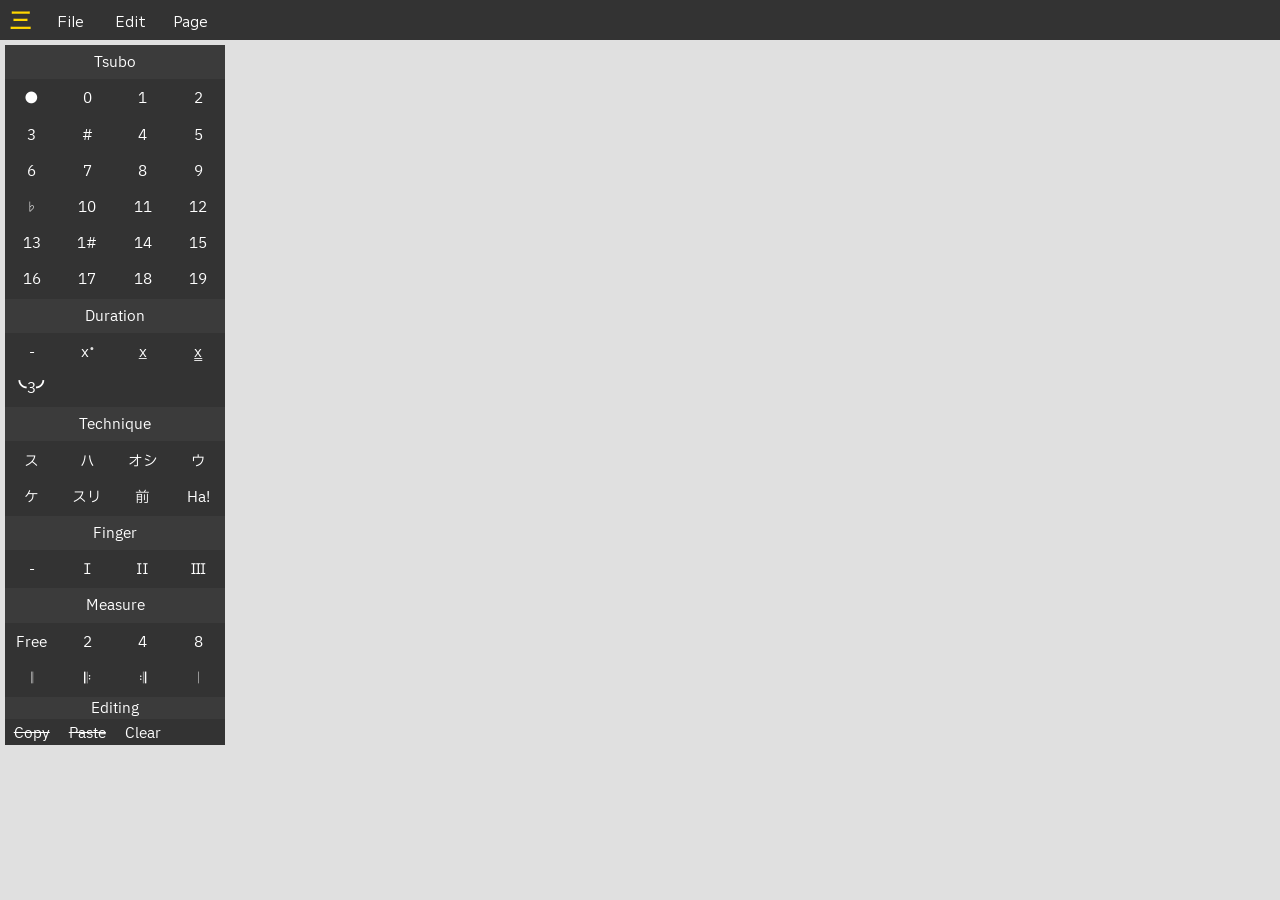
==== index.html @ 1c629cb7 "Initial upload of files for ShamiTab." ====
<!doctype html>
<html lang="en">
<head>
  <meta charset="utf-8" />
  <meta name="viewport" content="width=device-width, initial-scale=1" />
  <title>ShamiTab</title>
  <link rel="stylesheet" href="css/styles.css"/>
  <link href="https://fonts.googleapis.com/css2?family=IBM+Plex+Sans+JP&display=swap" rel="stylesheet">
  <link href="https://fonts.googleapis.com/css2?family=M+PLUS+2:wght@100..900&display=swap" rel="stylesheet">
  <link rel="icon" type="image/svg+xml" href="assets/favicon.svg">
  <link rel="icon" type="image/png" href="assets/favicon.png">
  
</head>
<body>
  <!-- Main Menu -->
<div class="ui">
    <div class="menubar">
      <button type="button" class="icon" disabled>三</button>
      <button type="button" class="menu-btn" data-menu="file">File</button>
      <button type="button" class="menu-btn" data-menu="edit">Edit</button>
      <button type="button" class="menu-btn" data-menu="page">Page</button>
    </div>

    <div class="menu-dropdown file-menu" data-menu="file">
      <div class="has-submenu">
        <button type="button" class="menu-dropdown-btn">New ▶</button>
        <div class="submenu">
          <button type="button" class="menu-dropdown-btn" id="new-staff-page">Staff Page</button>
          <button type="button" class="menu-dropdown-btn" id="new-lyric-page">Staff and Lyric Page</button>
        </div>
      </div>
      <button type="button" class="menu-dropdown-btn" id="open-file">Open</button>
      <button type="button" class="menu-dropdown-btn" id="save-file">Save</button>
      <button type="button" class="menu-dropdown-btn" id="print-file">Print</button>
    </div>

    <div class="menu-dropdown edit-menu" data-menu="edit">
      <button type="button" class="menu-dropdown-btn" style="text-decoration: line-through">Undo</button>
      <button type="button" class="menu-dropdown-btn" style="text-decoration: line-through">Redo</button>
      <button type="button" class="menu-dropdown-btn" style="text-decoration: line-through">Copy</button>
      <button type="button" class="menu-dropdown-btn" style="text-decoration: line-through">Paste</button>
    </div>

    <div class="menu-dropdown page-menu" data-menu="page">
      <button type="button" class="menu-dropdown-btn" id="add-staff-page">Add Staff Page</button>
      <button type="button" class="menu-dropdown-btn" id="add-lyric-page">Add Staff and Lyric Page</button>
      <button type="button" class="menu-dropdown-btn" id="clear-page">Clear Page</button>
      <button type="button" class="menu-dropdown-btn" id="delete-page">Delete Page</button>
    </div>

    <!-- Tool Palette Menu -->
    <div class="palette">
      
      <div class="palette-header">Tsubo</div>
      <div class="palette-item">
        <button type="button" class="palette-btn" data-action="rest" data-value="●" title="r">●</button>
      </div>
      <div class="palette-item">
        <button type="button" class="palette-btn" data-action="tsubo" data-value="0">0</button>
      </div>
      <div class="palette-item">
        <button type="button" class="palette-btn" data-action="tsubo" data-value="1">1</button>
      </div>
      <div class="palette-item">
        <button type="button" class="palette-btn" data-action="tsubo" data-value="2">2</button>
      </div>
      <div class="palette-item">
        <button type="button" class="palette-btn" data-action="tsubo" data-value="3">3</button>
      </div>
      <div class="palette-item">
        <button type="button" class="palette-btn" data-action="tsubo" data-value="#">#</button>
      </div>
      <div class="palette-item">
        <button type="button" class="palette-btn" data-action="tsubo" data-value="4">4</button>
      </div>
      <div class="palette-item">
        <button type="button" class="palette-btn" data-action="tsubo" data-value="5">5</button>
      </div>
      <div class="palette-item">
        <button type="button" class="palette-btn" data-action="tsubo" data-value="6">6</button>
      </div>
      <div class="palette-item">
        <button type="button" class="palette-btn" data-action="tsubo" data-value="7">7</button>
      </div>
      <div class="palette-item">
        <button type="button" class="palette-btn" data-action="tsubo" data-value="8">8</button>
      </div>
      <div class="palette-item">
        <button type="button" class="palette-btn" data-action="tsubo" data-value="9">9</button>
      </div>
      <div class="palette-item">
        <button type="button" class="palette-btn" data-action="tsubo" data-value="♭" title="b">♭</button>
      </div>
      <div class="palette-item">
        <button type="button" class="palette-btn" data-action="tsubo" data-value="10">10</button>
      </div>
      <div class="palette-item">
        <button type="button" class="palette-btn" data-action="tsubo" data-value="11">11</button>
      </div>
      <div class="palette-item">
        <button type="button" class="palette-btn" data-action="tsubo" data-value="12">12</button>
      </div>
      <div class="palette-item">
        <button type="button" class="palette-btn" data-action="tsubo" data-value="13">13</button>
      </div>
      <div class="palette-item">
        <button type="button" class="palette-btn" data-action="tsubo" data-value="1#">1#</button>
      </div>
      <div class="palette-item">
        <button type="button" class="palette-btn" data-action="tsubo" data-value="14">14</button>
      </div>
      <div class="palette-item">
        <button type="button" class="palette-btn" data-action="tsubo" data-value="15">15</button>
      </div>
      <div class="palette-item">
        <button type="button" class="palette-btn" data-action="tsubo" data-value="16">16</button>
      </div>
      <div class="palette-item">
        <button type="button" class="palette-btn" data-action="tsubo" data-value="17">17</button>
      </div>
      <div class="palette-item">
        <button type="button" class="palette-btn" data-action="tsubo" data-value="18">18</button>
      </div>
      <div class="palette-item">
        <button type="button" class="palette-btn" data-action="tsubo" data-value="19">19</button>
      </div>
      <div class="palette-header">Duration</div>
      <div class="palette-item">
        <button type="button" class="palette-btn" data-action="duration-empty" data-value="duration-empty">-</button>
      </div>
      <div class="palette-item">
        <button type="button" class="palette-btn p-dotted" data-action="durationDot" data-value="dotted" title=".">x</button>
      </div>
      <div class="palette-item">
        <button type="button" class="palette-btn p-single" data-action="duration-underline" data-value="single" title="d">x</button>
      </div>
      <div class="palette-item">
        <button type="button" class="palette-btn p-double" data-action="duration-underline" data-value="double" title="d">x</button>
      </div>
      <div class="palette-item">
        <button type="button" class="palette-btn" data-action="triplet" title="t">╰3╯</button>
      </div>
      <div></div>
      <div></div>
      <div></div>
      <div class="palette-header">Technique</div>
      <div class="palette-item">
        <button type="button" class="palette-btn" data-action="sukui" data-value="ス" title="s">ス</button>
      </div>
      <div class="palette-item">
        <button type="button" class="palette-btn" data-action="hajiki" data-value="ハ" title="h">ハ</button>
      </div>
      <div class="palette-item">
        <button type="button" class="palette-btn" data-action="oshibachi" title="o">オシ</button>
      </div>
      <div class="palette-item">
        <button type="button" class="palette-btn" data-action="uchi" data-value="ウ" title="u">ウ</button>
      </div>
      <div class="palette-item">
        <button type="button" class="palette-btn" data-action="keshi" data-value="ケ" title="k">ケ</button>
      </div>
      <div class="palette-item">
        <button type="button" class="palette-btn" data-action="suri" title="i">スリ</button>
      </div>
      <div class="palette-item">
        <button type="button" class="palette-btn" data-action="maebachi" data-value="mae" title="m">前</button>
      </div>
      <div class="palette-item">
        <button type="button" class="palette-btn" data-action="ha" title="a">Ha!</button>
      </div>
      <div class="palette-header">Finger</div>
      <div class="palette-item">
        <button type="button" class="palette-btn" data-action="finger" data-value="" title="f">-</button>
      </div>
      <div class="palette-item">
        <button type="button" class="palette-btn" data-action="finger" data-value="first" title="f">Ⅰ</button>
      </div>
      <div class="palette-item">
        <button type="button" class="palette-btn" data-action="finger" data-value="second" title="f">Ⅱ</button>
      </div>
      <div class="palette-item">
        <button type="button" class="palette-btn" data-action="finger" data-value="third" title="f">Ⅲ</button>
      </div>
      <div class="palette-header">Measure</div>
      <div class="palette-item">
        <button type="button" class="palette-btn" data-action="measure" data-value="0" title="No measure lines">Free</button>
      </div>
      <div class="palette-item">
        <button type="button" class="palette-btn" data-action="measure" data-value="2" title="2 measures">2</button>
      </div>
      <div class="palette-item">
        <button type="button" class="palette-btn" data-action="measure" data-value="4" title="4 measures">4</button>
      </div>
      <div class="palette-item">
        <button type="button" class="palette-btn" data-action="measure" data-value="8" title="8 measures">8</button>
      </div>
      <div class="palette-item">
        <button type="button" class="palette-btn" data-action="barline-type" data-value="stop" title="Stop barline">𝄁</button>
      </div>
      <div class="palette-item">
        <button type="button" class="palette-btn" data-action="barline-type" data-value="open-repeat" title="Open repeat">𝄆</button>
      </div>
      <div class="palette-item">
        <button type="button" class="palette-btn" data-action="barline-type" data-value="close-repeat" title="Close repeat">𝄇</button>
      </div>
      <div class="palette-item">
        <button type="button" class="palette-btn" data-action="barline-type" data-value="normal" title="Normal barline">𝄀</button>
      </div>
      <div class="palette-header">Editing</div>
      <div class="palette-item">
        <button type="button" class="palette-btn" data-action="editing" data-value="copy" style="text-decoration: line-through">Copy</button>
      </div>
      <div class="palette-item">
        <button type="button" class="palette-btn" data-action="editing" data-value="paste" style="text-decoration: line-through">Paste</button>
      </div>
      <div class="palette-item">
        <button type="button" class="palette-btn" data-action="clear" title="backspace">Clear</button>
      </div>
      <div></div>
    
    </div> <!-- End palette -->

  </div> <!-- End UI -->

  <!-- Workspace -->
  <div class="workspace">
    
   
  </div> <!-- End Workspace -->
      
  <script src="js/app.js"></script>
</body>
</html>
---- css/styles.css ----
/* ---- Overall Rules ---- */

*, *::before, *::after {
    box-sizing: border-box;
    font-size: 11pt;
}

body {
    margin: 0;
    padding: 0;
    background: #e0e0e0;
    font-family: "M Plus 2", sans-serif;
    
}


/* ---- End Overall Rules ---- */


/* ---- Main Menu Rules ---- */
.menubar {
    display: flex;
    margin: 0;
    padding: 0;
    height: 40px;
    width: 100%;
    position: fixed;
    top: 0;
    background: #333;
    z-index: 1000;
}

.icon{
    
    justify-content: center;
    width: 40px;
    padding: 0;
    font-size: 16pt;
    font-weight: bold;
    border: none;
    background: #333;
    color: gold
}
.menu-btn {
    border: none;
    width: 60px;
    color: white;
    font-family: "M Plus 2", sans-serif;
    background: #333;

}

.menu-btn:hover {
    background-color: #535353;
}

.menu-dropdown {
    position: fixed;
    margin: 0;
    top: 40px;
    padding-bottom: 5px;
    width: 300px;
    display: none;
    background: #3b3b3b;
    border: 1px solid  rgb(177, 177, 177);
    z-index: 1000;

}

.menu-dropdown.open {
    display: block;

}

.menu-dropdown-btn {
    display: flex;
    border: none;
    margin-top: 5px;
    padding: 4px 0 4px 20px;
    width: 100%;
    color: white;
    font-family: "M Plus 2", sans-serif;
    justify-content: left;
    background: #333;

}

.menu-dropdown-btn:hover {
    background-color: #535353;
}

.file-menu {
    left: 40px;
}

/* New ▶ submenu */
.has-submenu {
    position: relative;
    width: 100%;
}

.submenu {
    display: none;
    position: absolute;
    top: 0;
    left: 100%;
    width: 220px;
    background: #3b3b3b;
    border: 1px solid rgb(177, 177, 177);
    padding-bottom: 5px;
    z-index: 1001;
}

.has-submenu:hover .submenu {
    display: block;
}

.edit-menu {
    left: 100px;
    
}

.page-menu {
    left: 160px;

}


/* ---- End Main Menu Rules ---- */

/* ---- Tool Palette Rules ---- */

.palette {
    display: grid;
    grid-template-columns: repeat(4, 1fr);
    grid-template-rows: repeat(18, 1fr);
    position: fixed;
    top: 45px;
    left: 5px;
    height: 700px;
    width: 220px;
    z-index: 100;
    overflow: hidden;
    background: #333;
    font-family: "IBM Plex Sans JP", sans-serif;
    color: white;
    gap: 2px;
    

}

.palette-header {
    grid-column-start: 1;
    grid-column-end: 5;
    display: flex;
    justify-content: center;
    align-items: center;
    background: #3b3b3b;
}

.palette-item {
    display: flex;
    justify-content: center;
    align-items: center;

    /* border: 1px solid red; */
}

.palette-item button {
    font-family: "IBM Plex Sans JP", sans-serif;
    color: white;
    border: none;
    height: 100%;
    width: 100%;
    background: transparent;
}

.palette-item button:hover {
    background-color: #535353;
}

.p-dotted::after {
    content: "●";
    position: relative;
    top: -1.7mm;
    right: -0.3mm;
    font-size: 1mm;
    color: #e0e0e0;
}

.p-single {
    position: relative;
    text-decoration: 1px underline #e0e0e0;
}

.p-double {
    position: relative;
    text-decoration: 1px underline double #e0e0e0;
}

.palette-bar-line {
    font-size: 16pt;
}

/* ---- End Tool Palette Rules ---- */

/* ---- Workspace Rules ---- */

.workspace {
    margin-top: 45px;
    margin-left: 230px;

    /* border: 1px solid red; */
}

/* ---- Page level ---- */
.page {
  width: 210mm;
  height: 297mm;
  background: white;
  position: relative;
  margin-top: auto;
  margin-right: auto;
  margin-bottom: 10px;
  margin-left: auto;
  font-family: "IBM Plex Sans JP", sans-serif;
  font-size: 11pt;
  box-shadow: 0 4px 8px 0 rgba(0, 0, 0, 0.2), 0 6px 20px 0 rgba(0, 0, 0, 0.19);

  /* outline: 0.2mm solid red; */
  
}

.staff-page-content, .lyric-page-content{
  width: 190mm;
  height: 277mm;
  position: absolute;
  top: 10mm;
  left: 10mm;

  /* border: 1px solid red; */

}

/* ---- Header ---- */
.header {
  display: grid;
  grid-template-columns: repeat(19, 1fr);
  grid-template-rows: repeat(5, 5mm);
  width: 190mm;
  height: 27mm;

  /* outline: 1px solid blue; */

}

.dedication-field {
  justify-self: center;
  align-self: center;
  grid-row: 1 / span 1;
  grid-column:4 / span 13;
  font-size: 8pt;
  font-family: "IBM Plex Sans JP", sans-serif;

}

.page-number {
  justify-self: right;
  align-self: center;
  grid-row: 1 / span 1;
  grid-column: 17 / span 3;
  font-size: 8pt;

}

.title-field {
  justify-self: center;
  align-self: center;
  grid-row: 2 / span 2;
  grid-column: 4 / span 13;
  font-size: 20pt;

}

.subtitle-field {
  justify-self: center;
  align-self: center;
  grid-row: 4 / span 1;
  grid-column: 4 / span 13;
  font-size: 12pt;
  
}

.tuning-field {
  justify-self: left;
  align-self: center;
  grid-row: 4 / span 1;
  grid-column: 1 / span 3;
  font-size: 10pt;
  
}
.time-sig-field {
  justify-self: left;
  align-self: center;
  grid-row: 5 / span 1;
  grid-column: 1 / span 3; 
  font-size: 10pt;
  
}

.arranger-field {
  justify-self: right;
  align-self: center;
  grid-row: 5 / span 1;
  grid-column: 17 / span 3;
  font-size: 10pt;

}


.running-header > *:not(.title-field):not(.page-number) {
  visibility: hidden;
}

[data-placeholder]:empty::before {
  content: attr(data-placeholder);
  color: lightgrey;
  pointer-events: none;
}

/* ---- Staff unit ---- */
.staff-unit {
  display: grid;
  grid-template-columns: 10mm 180mm;
  width: 190mm;
  height: 25mm;

  /* outline: 1px solid red; */

}

.arc-layer {
  position: absolute;
  inset: 0;
  pointer-events: none;
  overflow: visible;
}


.staff-line {
  stroke: #d3d3d3;
  stroke-width: 0.3mm;

}

.staff-metadata {
  display: grid;
  grid-template-columns: auto 5.4mm;
  grid-template-rows: repeat(6,4mm);
  width: 10mm;
  height: 20mm;

}

.bar-number {
  display: flex;
  justify-self: left;
  align-items: center;
  grid-column: 1 / span 2;
  height: 4mm;
  
}

.string-number {
  display: flex;
  justify-content: center;
  align-items: center;
  grid-column-start: 2;
  grid-column-end: 3;
  pointer-events: none;

}

.staff-section {
  position: relative;
  height: 24mm;

}

.staff-svg {
  position: absolute;
  inset: 0;
  z-index: 1;
  overflow: visible;
}

.barline-hit {
  cursor: pointer;
}

.notation-layer {
  position: absolute;
  inset: 0;
  z-index: 2;
  display: grid;
  grid-template-columns: repeat(32, 1fr);
  width: 180mm;

}

.time-division {
  display: block;

  /* outline: 1px solid red; */
}

.time-division:hover {
  background: rgba(0,0,0,0.05);
}

.time-division.selected {
  outline: 0.4mm solid rgba(0, 0, 0, 0.2);
  outline-offset: -0.2mm;
}

.staff-unit.selected-unit .staff-section {
  outline: 0.4mm solid rgba(0, 0, 0, 0.15);
  outline-offset: -0.2mm;
}

.dedication-field:focus,
.title-field:focus,
.subtitle-field:focus,
.time-sig-field:focus,
.tuning-field:focus,
.arranger-field:focus,
.lyric-line:focus {
  outline: 0.4mm solid rgba(0, 0, 0, 0.15);
  outline-offset: -0.2mm;
}

.dotted::after {
  content: "●";
  position: absolute;
  top: -0.5mm;
  right: -0.5mm;
  font-size: 1mm;
  color: black;
}
.single {
  position: relative;
  text-decoration: 1px underline #000000;
}

.double {
  position: relative;
  text-decoration: 1px underline double #000000;
}

.triplet-disabled:hover {
  background: rgb(255, 218, 218);
}

.above-zone {
  display: flex;
  height: 4mm;
  align-items: flex-end;
  justify-content: center;
  font-size: 8pt;
  pointer-events: none;

  /* outline: 1px solid blue; */
}

.ha-mark {
  font-size: 8pt;
}

.finger-mark {
  font-size: 8pt;
}

.tsubo-zone {
  display: grid;
  grid-template-rows: auto auto auto;
  
  /* outline: 1px solid orange; */
}

.string-slot {
  position: relative;
  display: flex;
  height: 4mm;
  align-items: center;
  justify-content: center;
  font-size: 10pt;
  
}

.string-slot:hover {
  background: rgba(0,0,0,0.1);
}

.string-slot.selected {
  outline: 0.5mm solid #000;
  outline-offset: -0.2mm;
}

.string-slot.has-rest {
  font-size: 10pt;
}

.sukui-mark, .hajiki-mark, .keshi-mark, .uchi-mark {
  position: absolute;
  bottom: -4.2mm;   /* adjust later */
  left: 50%;
  transform: translateX(-50%);
  pointer-events: none;
  font-size: 8pt;

  /* background-color: white; */
}


.clearance-row {
  display: block;
  height: 4mm;

  /* outline: 1px solid red; */
}

.below-zone {
  display: flex;
  height: 4mm;
  align-items: flex-start;
  justify-content: center;
  font-size: 8pt;
  pointer-events: none;

  /* outline: 1px solid green; */

}


.has-tsubo {
  background-color: transparent;
  padding: 0 0.4mm;
  font-size: 10pt;
}

/* ---- Lyric unit ---- */
.lyric-unit {
  display: flex;
  flex-direction: column;
  justify-content: space-around; /* evenly space 3 lines vertically */
  width: 180mm;   /* matches staff-section width */
  margin-left: 10mm; /* align with staff-section start */
  height: 25mm;   /* same as staff-unit height */
  font-family: "IBM Plex Sans JP", sans-serif;
  font-size: 10pt;
}

.lyric-line {
  width: 100%;
  padding: 0; /* no extra padding needed */
}


/* ---- End Workspace Rules ---- */

/* ---- Print rules ---- */
@page {
  size: A4;
  margin: 0;
}


@media print {
  
  .ui {
    display: none;
    margin: 0;
    padding: 0;
  }

  .body {
    overflow: hidden;
  }

  .workspace {
    margin: 0;
    padding: 0;
    top: 0;
    left: 0;
    overflow: hidden;
    
  }

  .page {
    height: 297mm;
    margin: 0;
    padding: 0;
    box-shadow: none;
  }

  .staff-unit.selected-unit .staff-section { outline: none; }

  [data-placeholder]:empty::before { display: none; }

}


/* ---- End Print rules ---- */
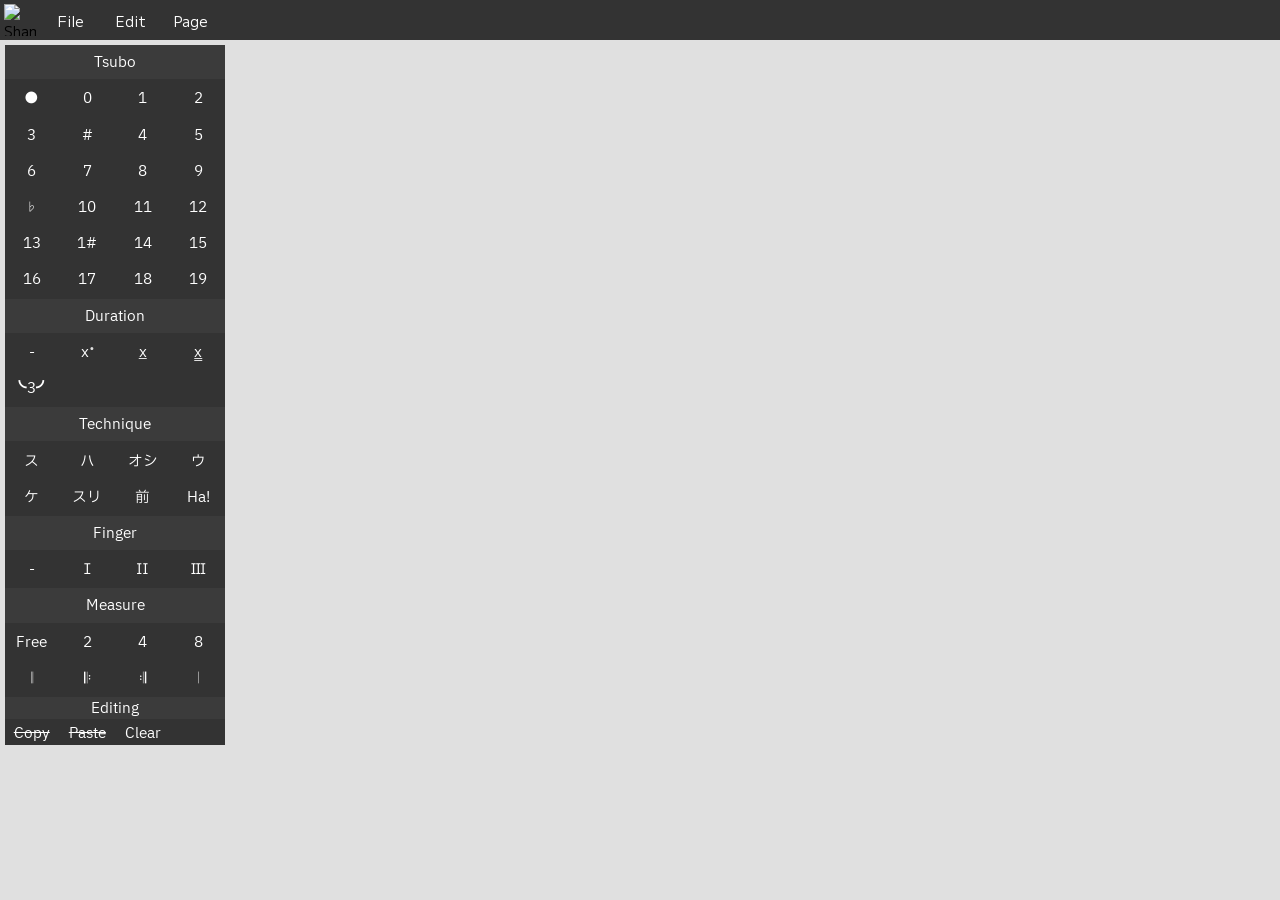
==== commit d306fb61: "Small tidy up changes. Fixed a technique displaying bug. Added meta and logo." ====
--- a/index.html
+++ b/index.html
@@ -3,6 +3,11 @@
 <head>
   <meta charset="utf-8" />
   <meta name="viewport" content="width=device-width, initial-scale=1" />
+  <meta property="og:title" content="ShamiTab" />
+  <meta property="og:description" content="ShamiTab is a free web-based notation app for shamisen, designed primarily for Tsugaru style. Create, edit and print tablature directly in your browser." />
+  <meta property="og:type" content="website" />
+  <meta property="og:url" content="https://shamiworks.github.io/ShamiTab/" />
+  <meta property="og:image" content="https://shamiworks.github.io/ShamiTab/assets/preview.png" />
   <title>ShamiTab</title>
   <link rel="stylesheet" href="css/styles.css"/>
   <link href="https://fonts.googleapis.com/css2?family=IBM+Plex+Sans+JP&display=swap" rel="stylesheet">
@@ -15,7 +20,7 @@
   <!-- Main Menu -->
 <div class="ui">
     <div class="menubar">
-      <button type="button" class="icon" disabled>三</button>
+      <img src="assets/ShamiWorks_black.svg" class="icon" alt="ShamiWorks logo" />
       <button type="button" class="menu-btn" data-menu="file">File</button>
       <button type="button" class="menu-btn" data-menu="edit">Edit</button>
       <button type="button" class="menu-btn" data-menu="page">Page</button>
--- a/css/styles.css
+++ b/css/styles.css
@@ -30,16 +30,11 @@
     z-index: 1000;
 }
 
-.icon{
-    
-    justify-content: center;
-    width: 40px;
-    padding: 0;
-    font-size: 16pt;
-    font-weight: bold;
-    border: none;
-    background: #333;
-    color: gold
+.icon {
+    width: 32px;
+    height: 32px;
+    margin: 4px;
+    display: block;
 }
 .menu-btn {
     border: none;
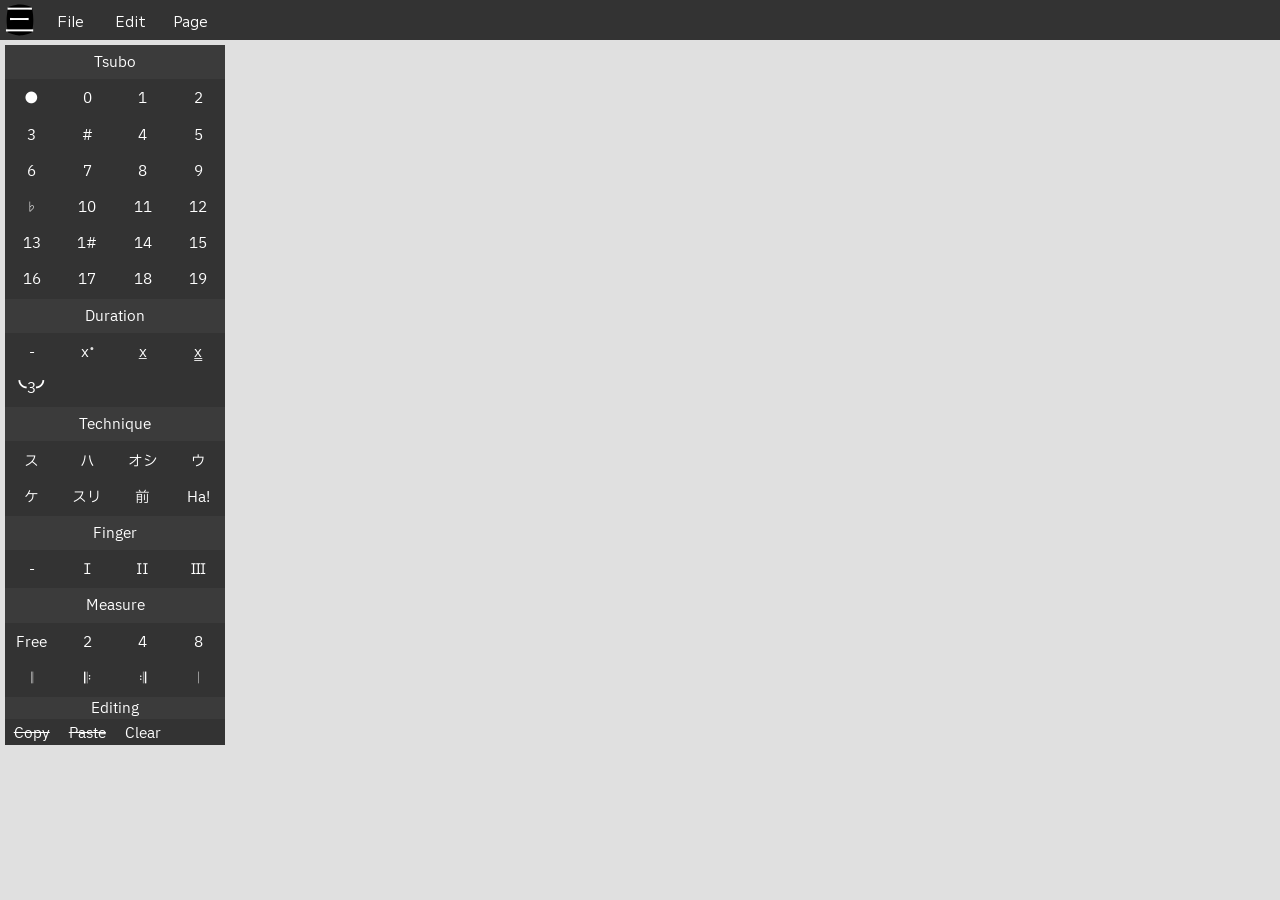
==== commit 0a40f3e2: "spelling correction" ====
--- a/index.html
+++ b/index.html
@@ -20,7 +20,7 @@
   <!-- Main Menu -->
 <div class="ui">
     <div class="menubar">
-      <img src="assets/ShamiWorks_black.svg" class="icon" alt="ShamiWorks logo" />
+      <img src="assets/shamiworks-logo-black.svg" class="icon" alt="ShamiWorks logo" />
       <button type="button" class="menu-btn" data-menu="file">File</button>
       <button type="button" class="menu-btn" data-menu="edit">Edit</button>
       <button type="button" class="menu-btn" data-menu="page">Page</button>
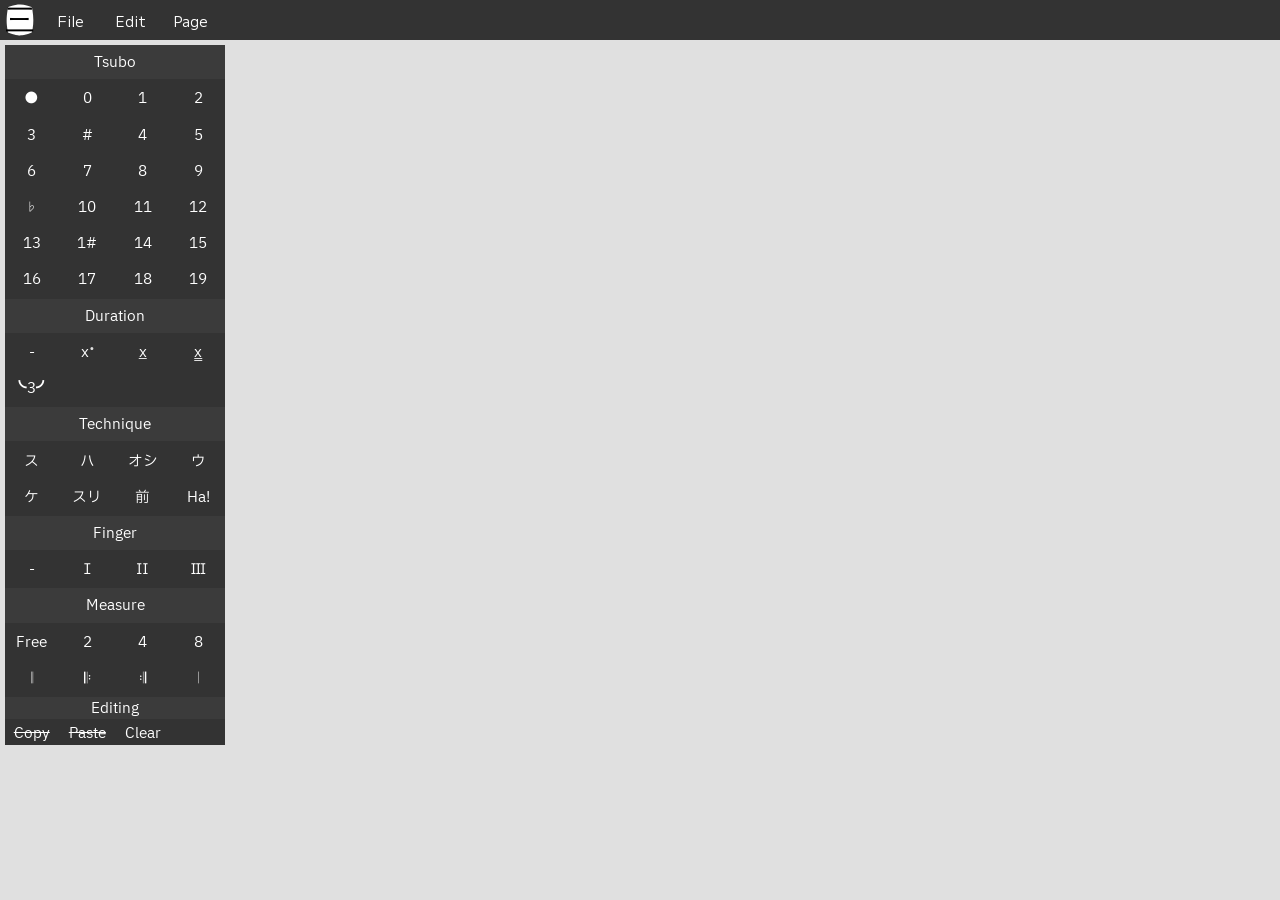
==== commit 4dd782e6: "Logo change" ====
--- a/index.html
+++ b/index.html
@@ -20,7 +20,7 @@
   <!-- Main Menu -->
 <div class="ui">
     <div class="menubar">
-      <img src="assets/shamiworks-logo-black.svg" class="icon" alt="ShamiWorks logo" />
+      <img src="assets/shamiworks-logo-white.svg" class="icon" alt="ShamiWorks logo" />
       <button type="button" class="menu-btn" data-menu="file">File</button>
       <button type="button" class="menu-btn" data-menu="edit">Edit</button>
       <button type="button" class="menu-btn" data-menu="page">Page</button>
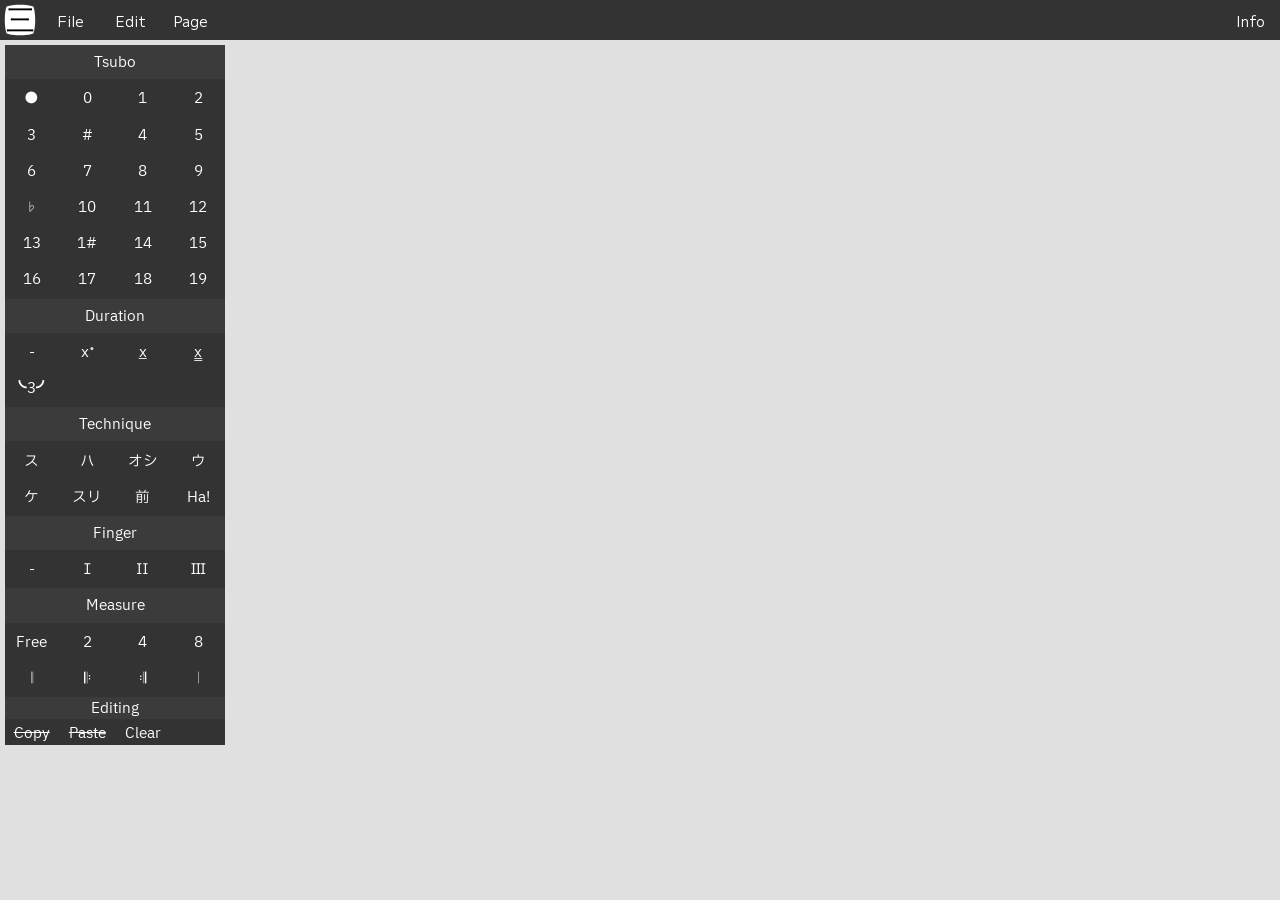
==== commit 05ad2615: "Info panel installed. Updated icons." ====
--- a/index.html
+++ b/index.html
@@ -24,6 +24,7 @@
       <button type="button" class="menu-btn" data-menu="file">File</button>
       <button type="button" class="menu-btn" data-menu="edit">Edit</button>
       <button type="button" class="menu-btn" data-menu="page">Page</button>
+      <button type="button" class="menu-btn info-btn" id="info-btn">Info</button>
     </div>
 
     <div class="menu-dropdown file-menu" data-menu="file">
@@ -233,6 +234,50 @@
    
   </div> <!-- End Workspace -->
       
+  
+  <div class="info-panel" id="info-panel">
+    <button class="info-close" id="info-close">✕</button>
+
+    <h2>Getting started</h2>
+    <p>Hover over the notation area to highlight time divisions and string slots. Click a string slot to select it — selected slots are shown with an outline. You can then enter a tsubo using the keyboard or palette. Click a time division outside a string slot to select the division only — this is needed for some techniques.</p>
+
+    <h2>Changing the number of measures</h2>
+    <p>Click anywhere on a staff unit to select it — the unit is outlined when selected. Then click Free, 2, 4, or 8 in the palette.</p>
+
+    <h2>Changing barline types</h2>
+    <p>Alt+click a barline to select it, then choose normal, repeat, or stop from the palette.</p>
+
+    <h2>Suri and oshibachi</h2>
+    <p>Enter the starting tsubo and the target tsubo. Select the starting tsubo slot. Press I for suri or O for oshibachi. The arc will be drawn between the two tsubo. Both must be in the same staff unit.</p>
+
+    <h2>Triplets</h2>
+    <p>Select a time division and press T. Three consecutive divisions are grouped as a triplet and a bracket is drawn below the staff. The fourth division is disabled. To remove a triplet, select any active tsubo in the group and press T again, or press Backspace.</p>
+
+    <h2>Keyboard shortcuts</h2>
+    <table class="shortcut-table">
+      <tr><td>0–9</td><td>Tsubo</td></tr>
+      <tr><td>#</td><td>Sharp</td></tr>
+      <tr><td>B</td><td>Flat</td></tr>
+      <tr><td>R</td><td>Rest</td></tr>
+      <tr><td>D</td><td>Duration underline (cycles: none → single → double)</td></tr>
+      <tr><td>.</td><td>Duration dot</td></tr>
+      <tr><td>S</td><td>Sukui</td></tr>
+      <tr><td>H</td><td>Hajiki</td></tr>
+      <tr><td>K</td><td>Keshi</td></tr>
+      <tr><td>U</td><td>Uchi</td></tr>
+      <tr><td>M</td><td>Maebachi</td></tr>
+      <tr><td>A</td><td>Ha</td></tr>
+      <tr><td>I</td><td>Suri (with starting tsubo selected)</td></tr>
+      <tr><td>O</td><td>Oshibachi (with starting tsubo selected)</td></tr>
+      <tr><td>T</td><td>Triplet (with starting tsubo selected)</td></tr>
+      <tr><td>F</td><td>Finger (cycles: none → Ⅰ → Ⅱ → Ⅲ)</td></tr>
+      <tr><td>Backspace</td><td>Clear</td></tr>
+      <tr><td>Escape</td><td>Deselect</td></tr>
+      <tr><td>Arrow keys</td><td>Navigate</td></tr>
+    </table>
+  </div>
+
   <script src="js/app.js"></script>
+
 </body>
 </html>
--- a/css/styles.css
+++ b/css/styles.css
@@ -36,6 +36,82 @@
     margin: 4px;
     display: block;
 }
+.watermark {
+    display: block;
+    width: 100%;
+    text-align: center;
+    font-size: 8pt;
+    color: #d3d3d3;
+    padding: 2mm 0;
+    font-family: "M Plus 2", sans-serif;
+}
+.info-btn {
+    margin-left: auto;
+}
+
+.info-panel {
+    position: fixed;
+    top: 40px;
+    right: -340px;
+    width: 320px;
+    height: calc(100vh - 40px);
+    background: #fff;
+    border-left: 1px solid #ccc;
+    padding: 20px;
+    overflow-y: auto;
+    z-index: 999;
+    transition: right 0.3s ease;
+    font-family: "M Plus 2", sans-serif;
+    font-size: 10pt;
+    box-sizing: border-box;
+}
+
+.info-panel.open {
+    right: 0;
+}
+
+.info-panel h2 {
+    font-size: 11pt;
+    font-weight: 600;
+    margin: 16px 0 6px 0;
+}
+
+.info-panel h2:first-of-type {
+    margin-top: 0;
+}
+
+.info-panel p {
+    margin: 0 0 8px 0;
+    line-height: 1.5;
+}
+
+.info-close {
+    float: right;
+    background: none;
+    border: none;
+    font-size: 14pt;
+    cursor: pointer;
+    color: #333;
+    padding: 0;
+}
+
+.shortcut-table {
+    width: 100%;
+    border-collapse: collapse;
+    font-size: 10pt;
+}
+
+.shortcut-table td {
+    padding: 3px 6px;
+    vertical-align: top;
+}
+
+.shortcut-table td:first-child {
+    font-weight: 500;
+    white-space: nowrap;
+    width: 80px;
+}
+
 .menu-btn {
     border: none;
     width: 60px;
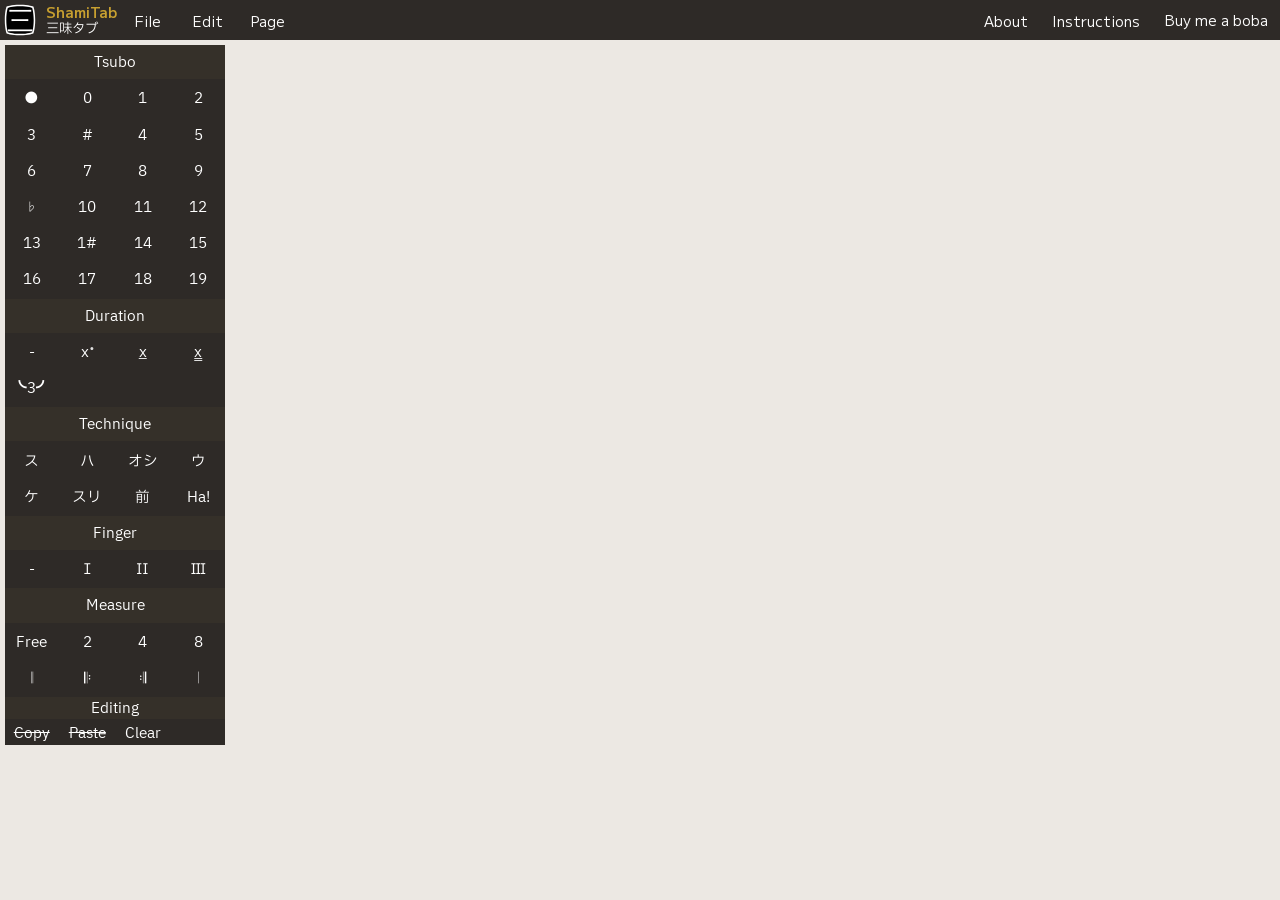
==== commit e5e044f7: "Updated: colour scheme (warmer), logo/icon Added: About, instructions, donate" ====
--- a/index.html
+++ b/index.html
@@ -20,11 +20,19 @@
   <!-- Main Menu -->
 <div class="ui">
     <div class="menubar">
-      <img src="assets/shamiworks-logo-white.svg" class="icon" alt="ShamiWorks logo" />
+      <img src="assets/shamiworks-logo-black.svg" class="icon" alt="ShamiWorks logo" />
+      <div class="menu-title-block">
+        <div class="menu-title-en">ShamiTab</div>
+        <div class="menu-title-ja">三味タブ</div>
+      </div>
       <button type="button" class="menu-btn" data-menu="file">File</button>
       <button type="button" class="menu-btn" data-menu="edit">Edit</button>
       <button type="button" class="menu-btn" data-menu="page">Page</button>
-      <button type="button" class="menu-btn info-btn" id="info-btn">Info</button>
+      <div class="menu-right">
+        <button type="button" class="menu-btn" onclick="window.open('about.html', '_blank')">About</button>
+        <button type="button" class="menu-btn" id="info-btn">Instructions</button>
+        <a href="#" class="menu-btn kofi-btn" id="kofi-btn">Buy me a boba</a>
+      </div>
     </div>
 
     <div class="menu-dropdown file-menu" data-menu="file">
--- a/css/styles.css
+++ b/css/styles.css
@@ -8,7 +8,7 @@
 body {
     margin: 0;
     padding: 0;
-    background: #e0e0e0;
+    background: #ece8e3;
     font-family: "M Plus 2", sans-serif;
     
 }
@@ -26,7 +26,7 @@
     width: 100%;
     position: fixed;
     top: 0;
-    background: #333;
+    background: #2e2a27;
     z-index: 1000;
 }
 
@@ -35,6 +35,7 @@
     height: 32px;
     margin: 4px;
     display: block;
+    cursor: pointer;
 }
 .watermark {
     display: block;
@@ -49,13 +50,40 @@
     margin-left: auto;
 }
 
+.menu-right {
+    margin-left: auto;
+    display: flex;
+    align-items: center;
+}
+
+.menu-title-block {
+    display: flex;
+    flex-direction: column;
+    justify-content: center;
+    padding-left: 6px;
+    line-height: 1.2;
+}
+
+.menu-title-en {
+    font-family: "M Plus 2", sans-serif;
+    font-size: 11pt;
+    font-weight: 600;
+    color: #c8a030;
+}
+
+.menu-title-ja {
+    font-family: "IBM Plex Sans JP", sans-serif;
+    font-size: 10pt;
+    color: white;
+}
+
 .info-panel {
     position: fixed;
     top: 40px;
     right: -340px;
     width: 320px;
     height: calc(100vh - 40px);
-    background: #fff;
+    background: #f5f1eb;
     border-left: 1px solid #ccc;
     padding: 20px;
     overflow-y: auto;
@@ -91,7 +119,7 @@
     border: none;
     font-size: 14pt;
     cursor: pointer;
-    color: #333;
+    color: #2e2a27;
     padding: 0;
 }
 
@@ -117,12 +145,32 @@
     width: 60px;
     color: white;
     font-family: "M Plus 2", sans-serif;
-    background: #333;
-
+    background: #2e2a27;
+
+}
+
+.menu-right .menu-btn {
+    width: auto;
+    height: 40px;
+    padding: 0 12px;
 }
 
 .menu-btn:hover {
-    background-color: #535353;
+    background-color: #5c5248;
+}
+
+.menu-title {
+    color: white;
+    font-family: "M Plus 2", sans-serif;
+    font-size: 11pt;
+    line-height: 40px;
+    padding-left: 8px;
+}
+
+.kofi-btn {
+    text-decoration: none;
+    line-height: 40px;
+    color: white;
 }
 
 .menu-dropdown {
@@ -132,7 +180,7 @@
     padding-bottom: 5px;
     width: 300px;
     display: none;
-    background: #3b3b3b;
+    background: #353029;
     border: 1px solid  rgb(177, 177, 177);
     z-index: 1000;
 
@@ -152,12 +200,12 @@
     color: white;
     font-family: "M Plus 2", sans-serif;
     justify-content: left;
-    background: #333;
+    background: #2e2a27;
 
 }
 
 .menu-dropdown-btn:hover {
-    background-color: #535353;
+    background-color: #5c5248;
 }
 
 .file-menu {
@@ -176,7 +224,7 @@
     top: 0;
     left: 100%;
     width: 220px;
-    background: #3b3b3b;
+    background: #353029;
     border: 1px solid rgb(177, 177, 177);
     padding-bottom: 5px;
     z-index: 1001;
@@ -212,7 +260,7 @@
     width: 220px;
     z-index: 100;
     overflow: hidden;
-    background: #333;
+    background: #2e2a27;
     font-family: "IBM Plex Sans JP", sans-serif;
     color: white;
     gap: 2px;
@@ -226,7 +274,7 @@
     display: flex;
     justify-content: center;
     align-items: center;
-    background: #3b3b3b;
+    background: #353029;
 }
 
 .palette-item {
@@ -247,7 +295,7 @@
 }
 
 .palette-item button:hover {
-    background-color: #535353;
+    background-color: #5c5248;
 }
 
 .p-dotted::after {
@@ -383,7 +431,7 @@
   justify-self: right;
   align-self: center;
   grid-row: 5 / span 1;
-  grid-column: 17 / span 3;
+  grid-column: 14 / span 6;
   font-size: 10pt;
 
 }
@@ -486,16 +534,16 @@
 }
 
 .time-division:hover {
-  background: rgba(0,0,0,0.05);
+  background: rgba(200,160,48,0.08);
 }
 
 .time-division.selected {
-  outline: 0.4mm solid rgba(0, 0, 0, 0.2);
+  outline: 0.4mm solid rgba(200,160,48,0.5);
   outline-offset: -0.2mm;
 }
 
 .staff-unit.selected-unit .staff-section {
-  outline: 0.4mm solid rgba(0, 0, 0, 0.15);
+  outline: 0.4mm solid rgba(200,160,48,0.4);
   outline-offset: -0.2mm;
 }
 
@@ -506,7 +554,7 @@
 .tuning-field:focus,
 .arranger-field:focus,
 .lyric-line:focus {
-  outline: 0.4mm solid rgba(0, 0, 0, 0.15);
+  outline: 0.4mm solid rgba(200,160,48,0.4);
   outline-offset: -0.2mm;
 }
 
@@ -528,8 +576,12 @@
   text-decoration: 1px underline double #000000;
 }
 
+/* .triplet-disabled {
+  background: rgba(180, 100, 40, 0.06);
+} */
+
 .triplet-disabled:hover {
-  background: rgb(255, 218, 218);
+  background: rgba(180, 100, 40, 0.15);
 }
 
 .above-zone {
@@ -569,11 +621,11 @@
 }
 
 .string-slot:hover {
-  background: rgba(0,0,0,0.1);
+  background: rgba(200,160,48,0.12);
 }
 
 .string-slot.selected {
-  outline: 0.5mm solid #000;
+  outline: 0.5mm solid #c8a030;
   outline-offset: -0.2mm;
 }
 
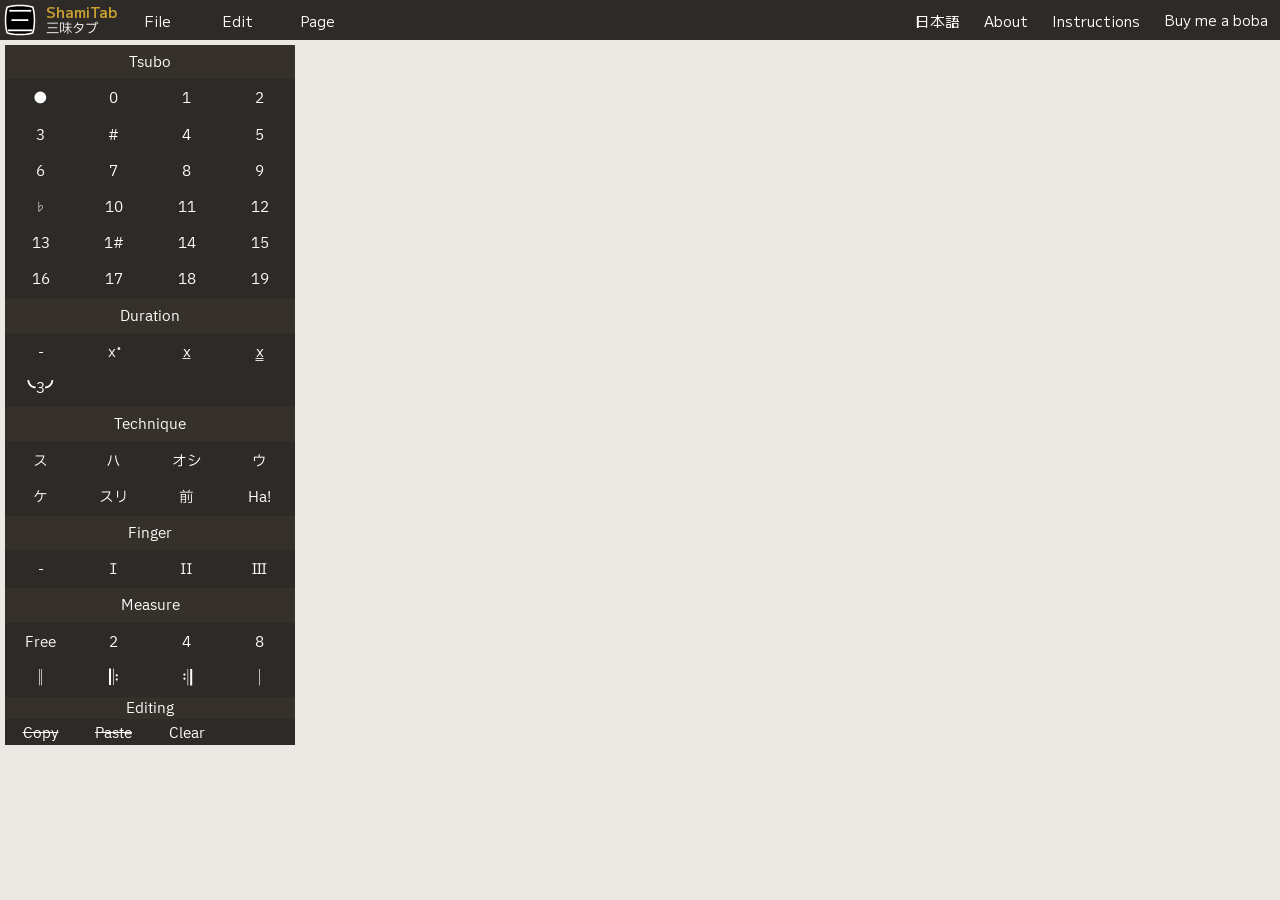
==== commit 3cf93429: "Japanese language added. Resizing of elements needed. Updated preview image." ====
--- a/index.html
+++ b/index.html
@@ -18,7 +18,7 @@
 </head>
 <body>
   <!-- Main Menu -->
-<div class="ui">
+  <div class="ui">
     <div class="menubar">
       <img src="assets/shamiworks-logo-black.svg" class="icon" alt="ShamiWorks logo" />
       <div class="menu-title-block">
@@ -29,15 +29,16 @@
       <button type="button" class="menu-btn" data-menu="edit">Edit</button>
       <button type="button" class="menu-btn" data-menu="page">Page</button>
       <div class="menu-right">
-        <button type="button" class="menu-btn" onclick="window.open('about.html', '_blank')">About</button>
+        <button type="button" class="menu-btn lang-toggle" id="lang-toggle">日本語</button>
+        <button type="button" class="menu-btn" id="about-btn">About</button>
         <button type="button" class="menu-btn" id="info-btn">Instructions</button>
-        <a href="#" class="menu-btn kofi-btn" id="kofi-btn">Buy me a boba</a>
+        <a href="https://ko-fi.com/shamiworks" class="menu-btn kofi-btn" id="kofi-btn">Buy me a boba</a>
       </div>
     </div>
 
     <div class="menu-dropdown file-menu" data-menu="file">
       <div class="has-submenu">
-        <button type="button" class="menu-dropdown-btn">New ▶</button>
+        <button type="button" class="menu-dropdown-btn" id="new-submenu">New ▶</button>
         <div class="submenu">
           <button type="button" class="menu-dropdown-btn" id="new-staff-page">Staff Page</button>
           <button type="button" class="menu-dropdown-btn" id="new-lyric-page">Staff and Lyric Page</button>
@@ -49,10 +50,10 @@
     </div>
 
     <div class="menu-dropdown edit-menu" data-menu="edit">
-      <button type="button" class="menu-dropdown-btn" style="text-decoration: line-through">Undo</button>
-      <button type="button" class="menu-dropdown-btn" style="text-decoration: line-through">Redo</button>
-      <button type="button" class="menu-dropdown-btn" style="text-decoration: line-through">Copy</button>
-      <button type="button" class="menu-dropdown-btn" style="text-decoration: line-through">Paste</button>
+      <button type="button" class="menu-dropdown-btn" id="edit-undo" style="text-decoration: line-through">Undo</button>
+      <button type="button" class="menu-dropdown-btn" id="edit-redo" style="text-decoration: line-through">Redo</button>
+      <button type="button" class="menu-dropdown-btn" id="edit-copy" style="text-decoration: line-through">Copy</button>
+      <button type="button" class="menu-dropdown-btn" id="edit-paste" style="text-decoration: line-through">Paste</button>
     </div>
 
     <div class="menu-dropdown page-menu" data-menu="page">
@@ -209,16 +210,16 @@
         <button type="button" class="palette-btn" data-action="measure" data-value="8" title="8 measures">8</button>
       </div>
       <div class="palette-item">
-        <button type="button" class="palette-btn" data-action="barline-type" data-value="stop" title="Stop barline">𝄁</button>
-      </div>
-      <div class="palette-item">
-        <button type="button" class="palette-btn" data-action="barline-type" data-value="open-repeat" title="Open repeat">𝄆</button>
-      </div>
-      <div class="palette-item">
-        <button type="button" class="palette-btn" data-action="barline-type" data-value="close-repeat" title="Close repeat">𝄇</button>
-      </div>
-      <div class="palette-item">
-        <button type="button" class="palette-btn" data-action="barline-type" data-value="normal" title="Normal barline">𝄀</button>
+        <button type="button" class="palette-btn, palette-bar-line" data-action="barline-type" data-value="stop" title="Stop barline">𝄁</button>
+      </div>
+      <div class="palette-item">
+        <button type="button" class="palette-btn, palette-bar-line" data-action="barline-type" data-value="open-repeat" title="Open repeat">𝄆</button>
+      </div>
+      <div class="palette-item">
+        <button type="button" class="palette-btn, palette-bar-line" data-action="barline-type" data-value="close-repeat" title="Close repeat">𝄇</button>
+      </div>
+      <div class="palette-item">
+        <button type="button" class="palette-btn, palette-bar-line" data-action="barline-type" data-value="normal" title="Normal barline">𝄀</button>
       </div>
       <div class="palette-header">Editing</div>
       <div class="palette-item">
@@ -246,42 +247,42 @@
   <div class="info-panel" id="info-panel">
     <button class="info-close" id="info-close">✕</button>
 
-    <h2>Getting started</h2>
-    <p>Hover over the notation area to highlight time divisions and string slots. Click a string slot to select it — selected slots are shown with an outline. You can then enter a tsubo using the keyboard or palette. Click a time division outside a string slot to select the division only — this is needed for some techniques.</p>
-
-    <h2>Changing the number of measures</h2>
-    <p>Click anywhere on a staff unit to select it — the unit is outlined when selected. Then click Free, 2, 4, or 8 in the palette.</p>
-
-    <h2>Changing barline types</h2>
-    <p>Alt+click a barline to select it, then choose normal, repeat, or stop from the palette.</p>
-
-    <h2>Suri and oshibachi</h2>
-    <p>Enter the starting tsubo and the target tsubo. Select the starting tsubo slot. Press I for suri or O for oshibachi. The arc will be drawn between the two tsubo. Both must be in the same staff unit.</p>
-
-    <h2>Triplets</h2>
-    <p>Select a time division and press T. Three consecutive divisions are grouped as a triplet and a bracket is drawn below the staff. The fourth division is disabled. To remove a triplet, select any active tsubo in the group and press T again, or press Backspace.</p>
-
-    <h2>Keyboard shortcuts</h2>
+    <h2 data-en="Getting started" data-ja="はじめに">Getting started</h2>
+    <p data-en="Hover over the notation area to highlight time divisions and string slots. Click a string slot to select it — selected slots are shown with an outline. You can then enter a tsubo using the keyboard or palette. Click a time division outside a string slot to select the division only — this is needed for some techniques." data-ja="譜面エリアにカーソルを合わせると、タイム・ディビジョンと糸スロットがハイライトされます。糸スロットをクリックして選択すると、枠で囲まれた状態になります。キーボードまたはパレットからツボを入力できます。糸スロット以外のタイム・ディビジョンをクリックすると、ディビジョンのみが選択されます（一部の奏法で必要です）。">Hover over the notation area to highlight time divisions and string slots. Click a string slot to select it — selected slots are shown with an outline. You can then enter a tsubo using the keyboard or palette. Click a time division outside a string slot to select the division only — this is needed for some techniques.</p>
+
+    <h2 data-en="Changing the number of measures" data-ja="小節数の変更">Changing the number of measures</h2>
+    <p data-en="Click anywhere on a staff unit to select it — the unit is outlined when selected. Then click Free, 2, 4, or 8 in the palette." data-ja="スタッフ・ユニットをクリックして選択すると、枠で囲まれた状態になります。パレットの「フリー」「2」「4」「8」をクリックして小節数を変更します。">Click anywhere on a staff unit to select it — the unit is outlined when selected. Then click Free, 2, 4, or 8 in the palette.</p>
+
+    <h2 data-en="Changing barline types" data-ja="縦線の種類の変更">Changing barline types</h2>
+    <p data-en="Alt+click a barline to select it, then choose normal, repeat, or stop from the palette." data-ja="Alt+クリックで縦線を選択し、パレットから通常線・反復記号・終止線を選択します。">Alt+click a barline to select it, then choose normal, repeat, or stop from the palette.</p>
+
+    <h2 data-en="Suri and oshibachi" data-ja="スリとオシバチ">Suri and oshibachi</h2>
+    <p data-en="Enter the starting tsubo and the target tsubo. Select the starting tsubo slot. Press I for suri or O for oshibachi. The arc will be drawn between the two tsubo. Both must be in the same staff unit." data-ja="起点のツボと目標のツボを入力します。起点のツボスロットを選択し、スリは I キー、オシバチは O キーを押します。2つのツボは同じスタッフ・ユニット内にある必要があります。">Enter the starting tsubo and the target tsubo. Select the starting tsubo slot. Press I for suri or O for oshibachi. The arc will be drawn between the two tsubo. Both must be in the same staff unit.</p>
+
+    <h2 data-en="Triplets" data-ja="三連符">Triplets</h2>
+    <p data-en="Select a time division and press T. Three consecutive divisions are grouped as a triplet and a bracket is drawn below the staff. The fourth division is disabled. To remove a triplet, select any active tsubo in the group and press T again, or press Backspace." data-ja="タイム・ディビジョンを選択して T キーを押します。連続する3つのディビジョンが三連符としてグループ化され、譜面の下にブラケットが描かれます。4つ目のディビジョンは無効になります。三連符を解除するには、グループ内のいずれかのツボを選択して T キーを押すか、Backspace キーを押します。">Select a time division and press T. Three consecutive divisions are grouped as a triplet and a bracket is drawn below the staff. The fourth division is disabled. To remove a triplet, select any active tsubo in the group and press T again, or press Backspace.</p>
+
+    <h2 data-en="Keyboard shortcuts" data-ja="キーボード・ショートカット">Keyboard shortcuts</h2>
     <table class="shortcut-table">
-      <tr><td>0–9</td><td>Tsubo</td></tr>
-      <tr><td>#</td><td>Sharp</td></tr>
-      <tr><td>B</td><td>Flat</td></tr>
-      <tr><td>R</td><td>Rest</td></tr>
-      <tr><td>D</td><td>Duration underline (cycles: none → single → double)</td></tr>
-      <tr><td>.</td><td>Duration dot</td></tr>
-      <tr><td>S</td><td>Sukui</td></tr>
-      <tr><td>H</td><td>Hajiki</td></tr>
-      <tr><td>K</td><td>Keshi</td></tr>
-      <tr><td>U</td><td>Uchi</td></tr>
-      <tr><td>M</td><td>Maebachi</td></tr>
-      <tr><td>A</td><td>Ha</td></tr>
-      <tr><td>I</td><td>Suri (with starting tsubo selected)</td></tr>
-      <tr><td>O</td><td>Oshibachi (with starting tsubo selected)</td></tr>
-      <tr><td>T</td><td>Triplet (with starting tsubo selected)</td></tr>
-      <tr><td>F</td><td>Finger (cycles: none → Ⅰ → Ⅱ → Ⅲ)</td></tr>
-      <tr><td>Backspace</td><td>Clear</td></tr>
-      <tr><td>Escape</td><td>Deselect</td></tr>
-      <tr><td>Arrow keys</td><td>Navigate</td></tr>
+      <tr><td>0–9</td><td data-en="Tsubo" data-ja="ツボ">Tsubo</td></tr>
+      <tr><td>#</td><td data-en="Sharp" data-ja="シャープ">Sharp</td></tr>
+      <tr><td>B</td><td data-en="Flat" data-ja="フラット">Flat</td></tr>
+      <tr><td>R</td><td data-en="Rest" data-ja="休符">Rest</td></tr>
+      <tr><td>D</td><td data-en="Duration underline (cycles: none → single → double)" data-ja="音価の下線（なし→一本→二本）">Duration underline (cycles: none → single → double)</td></tr>
+      <tr><td>.</td><td data-en="Duration dot" data-ja="付点">Duration dot</td></tr>
+      <tr><td>S</td><td data-en="Sukui" data-ja="スクイ">Sukui</td></tr>
+      <tr><td>H</td><td data-en="Hajiki" data-ja="ハジキ">Hajiki</td></tr>
+      <tr><td>K</td><td data-en="Keshi" data-ja="ケシ">Keshi</td></tr>
+      <tr><td>U</td><td data-en="Uchi" data-ja="ウチ">Uchi</td></tr>
+      <tr><td>M</td><td data-en="Maebachi" data-ja="前バチ">Maebachi</td></tr>
+      <tr><td>A</td><td data-en="Ha" data-ja="ハ！">Ha</td></tr>
+      <tr><td>I</td><td data-en="Suri (with starting tsubo selected)" data-ja="スリ（起点ツボを選択した状態で）">Suri (with starting tsubo selected)</td></tr>
+      <tr><td>O</td><td data-en="Oshibachi (with starting tsubo selected)" data-ja="オシバチ（起点ツボを選択した状態で）">Oshibachi (with starting tsubo selected)</td></tr>
+      <tr><td>T</td><td data-en="Triplet (with time division selected)" data-ja="三連符（タイム・ディビジョンを選択した状態で）">Triplet (with time division selected)</td></tr>
+      <tr><td>F</td><td data-en="Finger (cycles: none → Ⅰ → Ⅱ → Ⅲ)" data-ja="指番号（なし→Ⅰ→Ⅱ→Ⅲ）">Finger (cycles: none → Ⅰ → Ⅱ → Ⅲ)</td></tr>
+      <tr><td>Backspace</td><td data-en="Clear" data-ja="クリア">Clear</td></tr>
+      <tr><td>Escape</td><td data-en="Deselect" data-ja="選択解除">Deselect</td></tr>
+      <tr><td>Arrow keys</td><td data-en="Navigate" data-ja="移動">Navigate</td></tr>
     </table>
   </div>
 
--- a/css/styles.css
+++ b/css/styles.css
@@ -54,6 +54,8 @@
     margin-left: auto;
     display: flex;
     align-items: center;
+    overflow: hidden;
+    min-width: 0;
 }
 
 .menu-title-block {
@@ -142,7 +144,7 @@
 
 .menu-btn {
     border: none;
-    width: 60px;
+    width: 80px;
     color: white;
     font-family: "M Plus 2", sans-serif;
     background: #2e2a27;
@@ -257,7 +259,7 @@
     top: 45px;
     left: 5px;
     height: 700px;
-    width: 220px;
+    width: 290px;
     z-index: 100;
     overflow: hidden;
     background: #2e2a27;
@@ -733,4 +735,10 @@
 }
 
 
-/* ---- End Print rules ---- */+/* ---- End Print rules ---- */
+
+@media (max-width: 700px) {
+    .menu-right {
+        display: none;
+    }
+}
